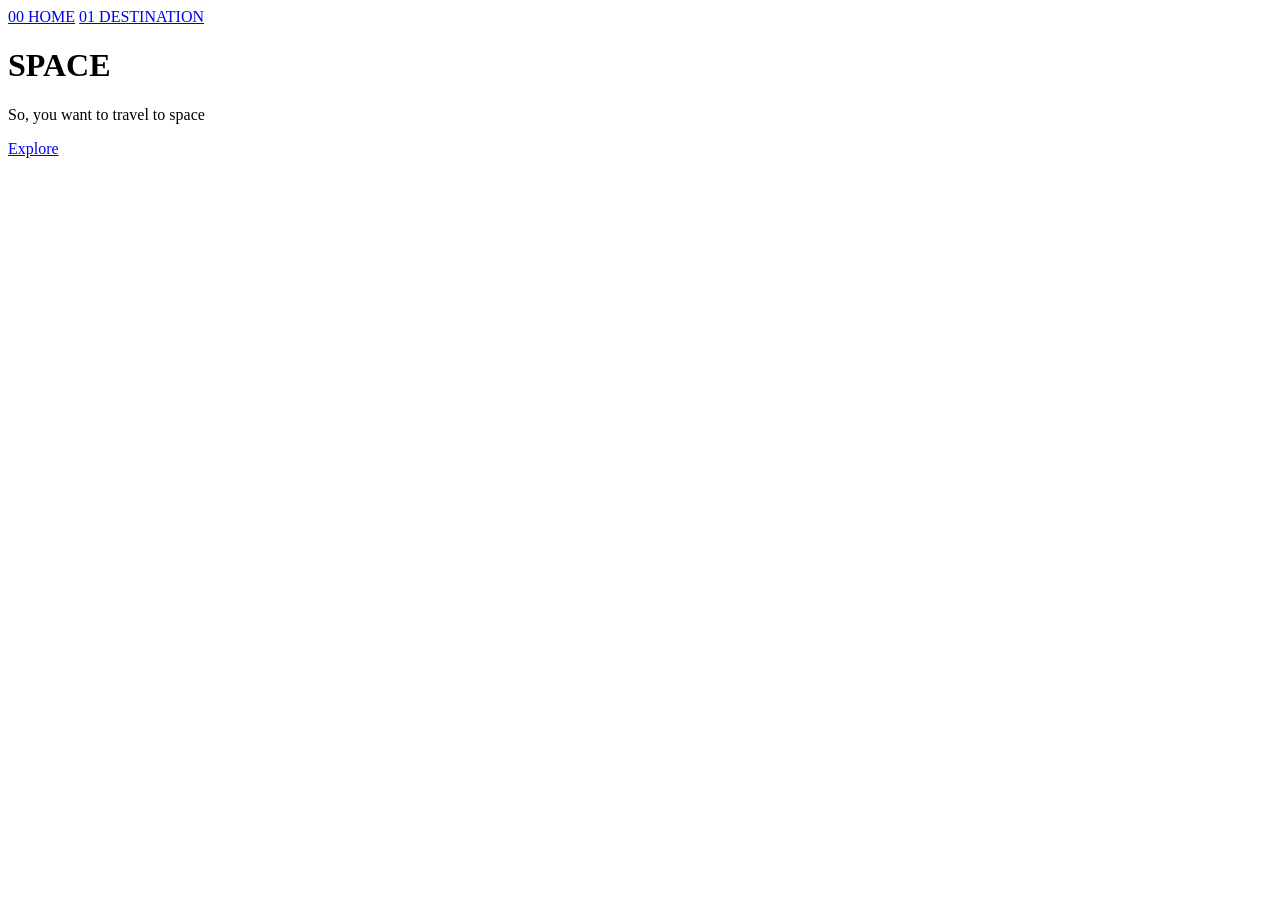
==== index.html @ bde47d98 "Create index.html" ====
<!DOCTYPE html>
<html>
<head>
  <title>Space Travel</title>
  <link rel="stylesheet" href="style.css">
</head>
<body>
  <nav>
    <a href="index.html">00 HOME</a>
    <a href="destination.html">01 DESTINATION</a>
  </nav>
  <h1>SPACE</h1>
  <p>So, you want to travel to space</p>
  <a href="destination.html">Explore</a>
</body>
</html>
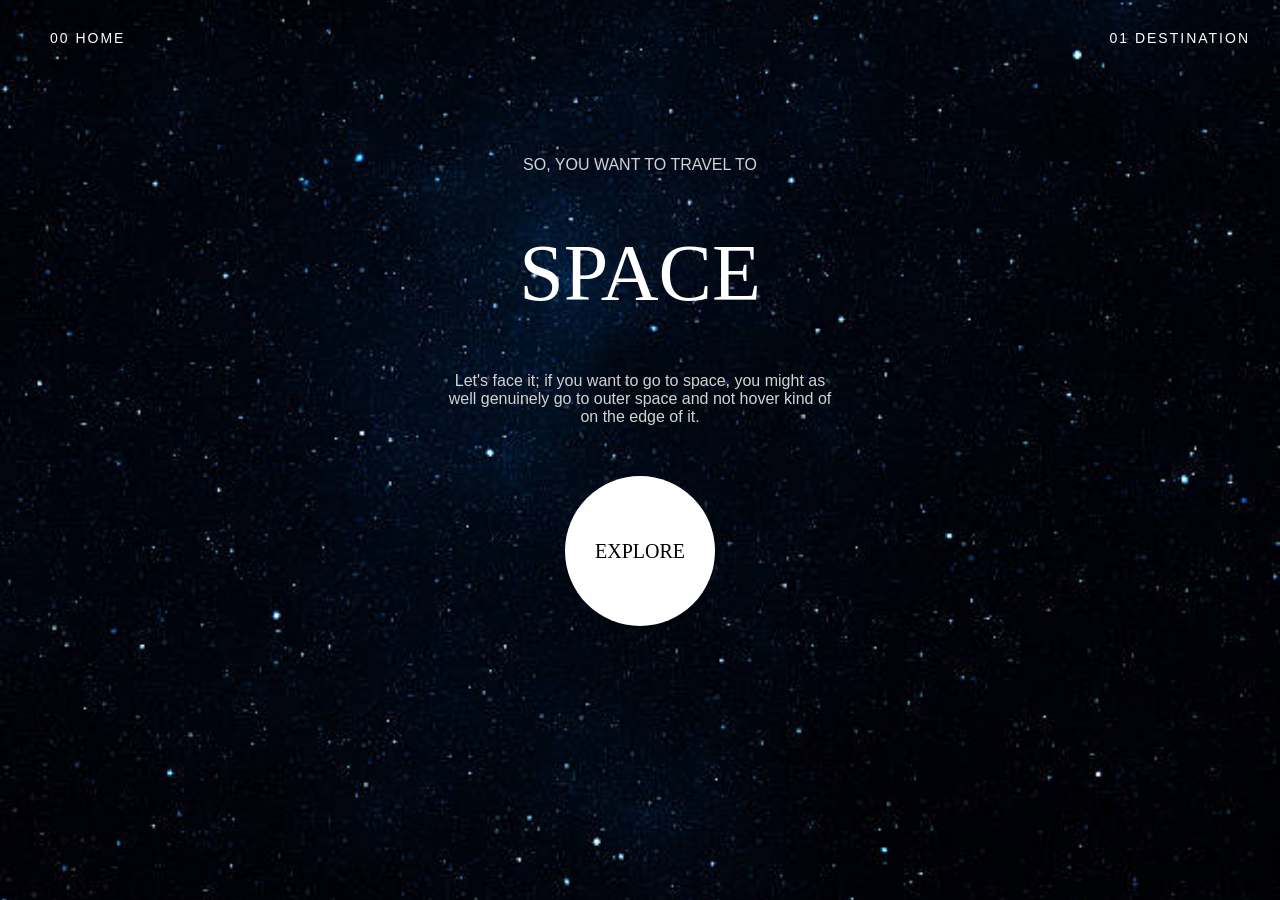
==== commit 66f0e6ee: "Update index.html" ====
--- a/index.html
+++ b/index.html
@@ -9,8 +9,11 @@
     <a href="index.html">00 HOME</a>
     <a href="destination.html">01 DESTINATION</a>
   </nav>
-  <h1>SPACE</h1>
-  <p>So, you want to travel to space</p>
-  <a href="destination.html">Explore</a>
+  <div class="home">
+    <p>SO, YOU WANT TO TRAVEL TO</p>
+    <h1>SPACE</h1>
+    <p>Let's face it; if you want to go to space, you might as well genuinely go to outer space and not hover kind of on the edge of it.</p>
+    <a href="destination.html" class="explore-btn">EXPLORE</a>
+  </div>
 </body>
-</html>+</html>
--- a/style.css
+++ b/style.css
@@ -0,0 +1,48 @@
+body {
+  margin: 0;
+    background-image: url('background.jpg');
+  background-size: cover;
+  background-position: center;
+  background-attachment: fixed;
+  color: white;
+  font-family: sans-serif;
+}
+nav {
+  display: flex;
+  justify-content: space-between;
+  padding: 30px;
+}
+nav a {
+  color: white;
+  text-decoration: none;
+  margin-left: 20px;
+  letter-spacing: 2px;
+  font-size: 14px;
+}
+h1 {
+  font-size: 80px;
+  font-family: serif;
+  font-weight: normal;
+}
+.home {
+  text-align: center;
+  margin-top: 80px;
+}
+.home p {
+  color: lightgray;
+  max-width: 400px;
+  margin: 0 auto;
+}
+.explore-btn {
+  display: inline-block;
+  margin-top: 50px;
+  background: white;
+  color: black;
+  width: 150px;
+  height: 150px;
+  line-height: 150px;
+  border-radius: 50%;
+  text-decoration: none;
+  font-size: 20px;
+  font-family: serif;
+}
